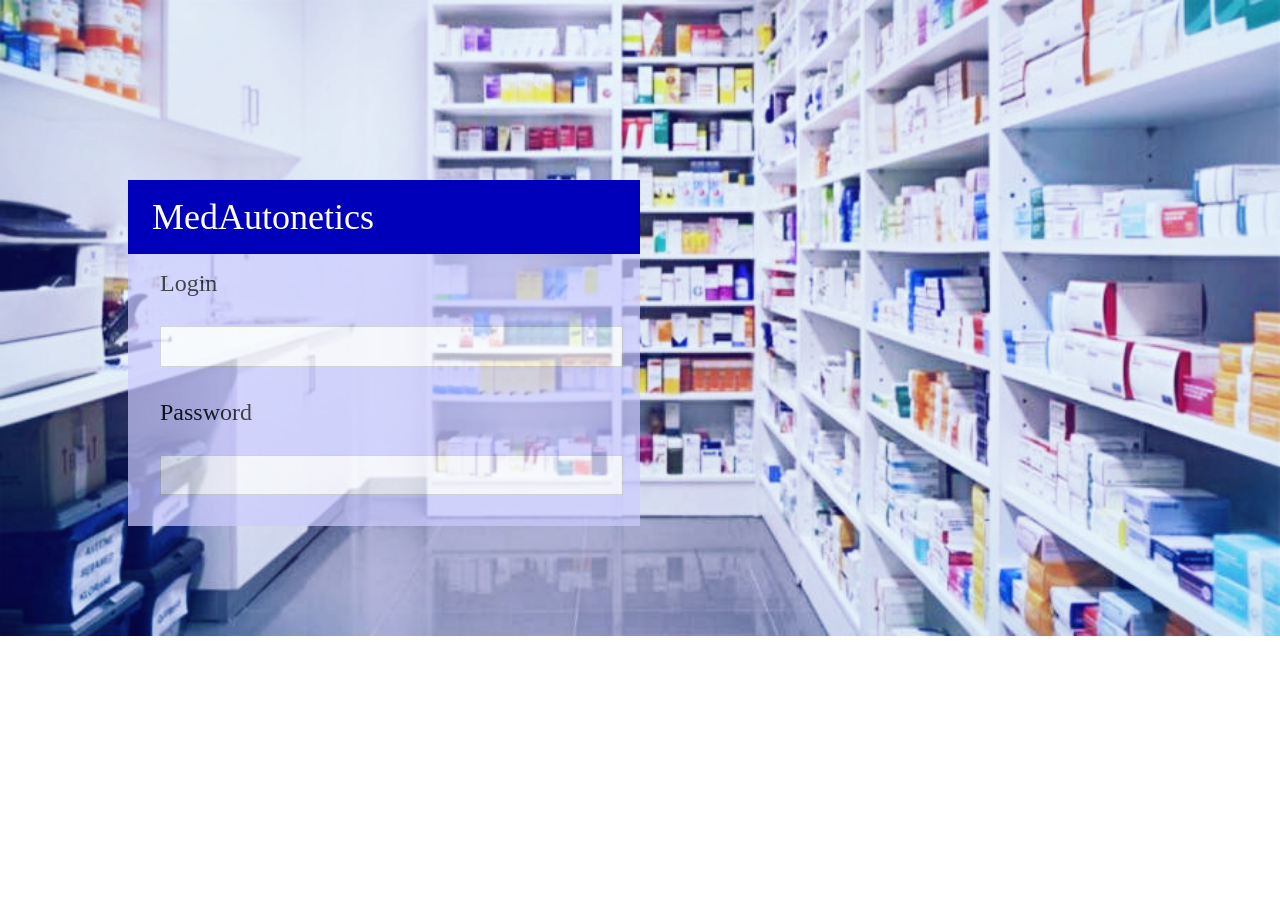
==== index.html @ f08ee28a "Mon Jun 19 12:58:38 IST 2017" ====
<html>

<head>
    <meta http-equiv="content-type" content="text/html; charset=windows-1252">
    <link rel="stylesheet" href="W3CSS/w3.css">
    <style>
        .bal1 {
            /*background-image: url("pic1.jpg");*/
            border: 0px solid #000000;
            position: absolute;
            top: 20%;
            left: 10%;
            width: 40%;
        }
        
        .bal2 {
            padding: 0px 0px 0px 24px;
            background-color: #0000bb;
            color: white;
        }
        
        #pic1 {
            border: 0px solid #000000;
        }
        
        body {
            margin: 0px;
            width: "100%";
        }
        
        h1 {
            font-family: "Roboto";
            font-weight: 200;
        }
        
        h3 {
            font-family: "Roboto";
            font-weight: 300;
        }
        
        .trans {
            opacity: 0.7;
            filter: alpha(opacity=50);
        }
        
        .w3-color1 {
            background-color: #ccccff;
            color: black;
        }
        
        .lbr {
            line-height: 1;
        }
    </style>
</head>

<body id="demo" onload="con()">
    <img id="pic1" src="pic1.jpg" alt="" width="100%">
    <div class="bal1">
        <div class="w3-row bal2">
            <h1>MedAutonetics</h1>
        </div>
        <div class="w3-col w3-color1 trans">
            <form class="w3-container">
                <div class="w3-row" style="padding: 1px 1px 16px 16px">
                    <h3> Login</h3>
                    <br class="lbr"> <input class="w3-input w3-border" type="text">
                </div>
                <div class="w3-row" style="padding: 1px 1px 16px 16px">
                    <h3> Password </h3>
                    <br class="lbr"> <input class="w3-input w3-border" type="password">
                </div>
                <div class="w3-row">

                </div>
            </form>
        </div>

    </div>

    <script>
        function con() {
            var xhttp = new XMLHttpRequest();
            xhttp.onreadystatechange = function() {
                // Typical action to be performed when the document is ready:
                document.getElementById("demo").innerHTML += xhttp.responseText;
            };
            xhttp.open("GET", "http://localhost:6789", true);
            xhttp.send();
        }
    </script>

</body>

</html>
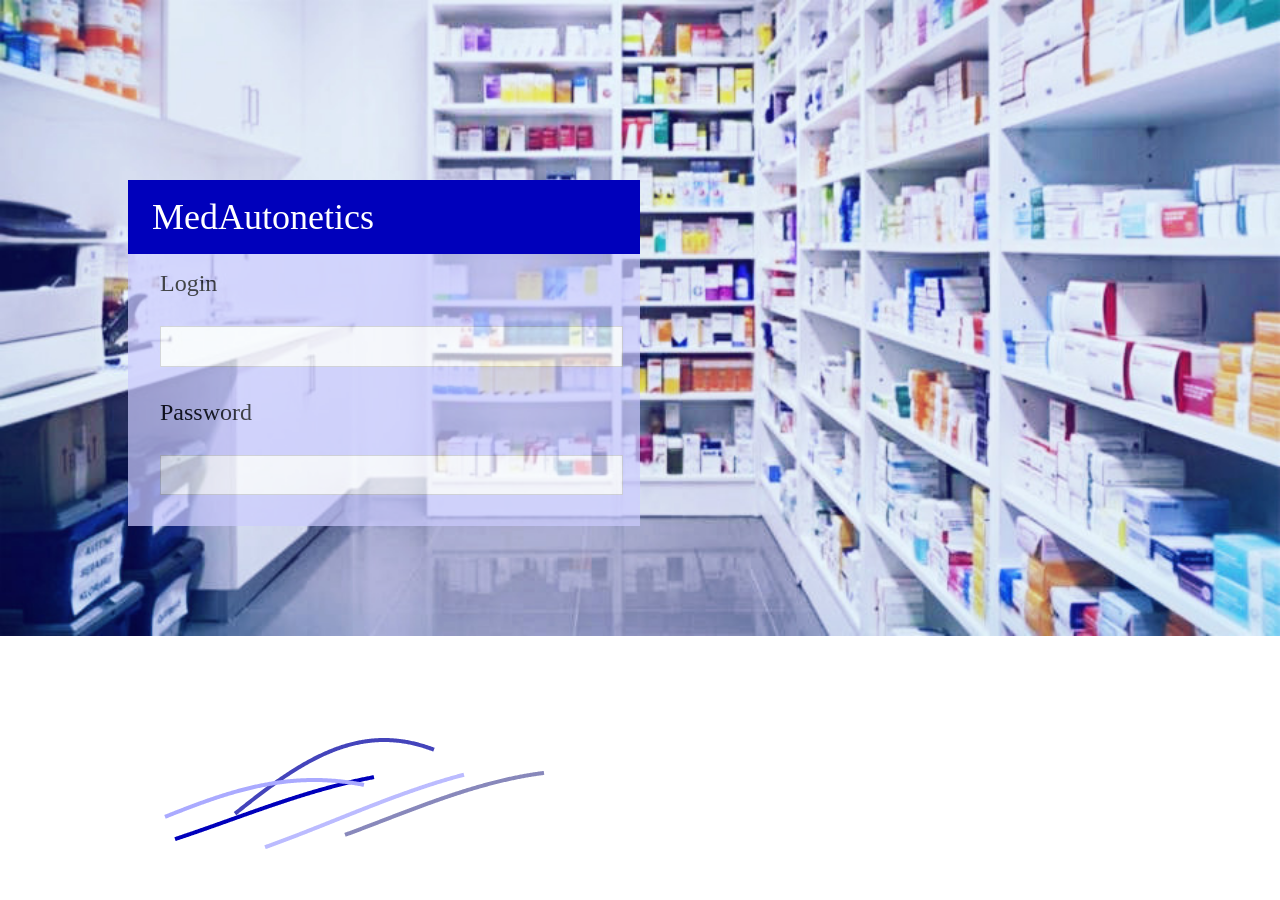
==== commit 8c3c86d2: "Mon Jun 19 18:34:16 IST 2017" ====
--- a/index.html
+++ b/index.html
@@ -54,7 +54,7 @@
     </style>
 </head>
 
-<body id="demo" onload="con()">
+<body id="demo" onload="adn()">
     <img id="pic1" src="pic1.jpg" alt="" width="100%">
     <div class="bal1">
         <div class="w3-row bal2">
@@ -75,10 +75,70 @@
                 </div>
             </form>
         </div>
-
     </div>
+    <svg id="puls" height="180" width="720" style="position:fixed; bottom:0px; left:0px;">
+        <polyline id="as" points="0,40 40,40 40,80 80,80 80,120 120,120 120,160" fill='#ffffff' fill-opacity='0.0' style="stroke:#0000bb;stroke-width:4" />
+        <polyline id="as1" points="0,40 40,40 40,80 80,80 80,120 120,120 120,160" fill='#ffffff' fill-opacity='0.0' style="stroke:#4444bb;stroke-width:4" />
+        <polyline id="as2" points="0,40 40,40 40,80 80,80 80,120 120,120 120,160" fill='#ffffff' fill-opacity='0.0' style="stroke:#8888bb;stroke-width:4" />
+        <polyline id="as3" points="0,40 40,40 40,80 80,80 80,120 120,120 120,160" fill='#ffffff' fill-opacity='0.0' style="stroke:#bbbbff;stroke-width:4" />
+        <polyline id="as4" points="0,40 40,40 40,80 80,80 80,120 120,120 120,160" fill='#ffffff' fill-opacity='0.0' style="stroke:#aaaaff;stroke-width:4" />
+    </svg>
 
     <script>
+        function adn() {
+            var a = window.innerWidth;
+            var b = document.getElementById("puls");
+            b.setAttribute("width", a);
+
+        }
+        var r = document.getElementById("as");
+        var r1 = document.getElementById("as1");
+        var r2 = document.getElementById("as2");
+        var r3 = document.getElementById("as3");
+        var r4 = document.getElementById("as4");
+        var d = "";
+        var d1 = "";
+        var d2 = "";
+        var d3 = "";
+        var d4 = "";
+        var id = setInterval(frame, 5);
+        var ik = 0;
+
+        function frame() {
+            d = "";
+            d1 = "";
+            d2 = "";
+            d3 = "";
+            d4 = "";
+            for (var i = -50, j = 0;
+                (i < window.innerWidth) && (j < 200); i++, j++) {
+                var il = Math.cos((i + ik) / 70.0 * 0.5);
+                var il1 = Math.cos((i + ik) / 50.0 * 0.5);
+                var il2 = Math.cos((i + ik) / 65.0 * 0.5);
+                var il3 = Math.cos((i + ik) / 75.0 * 0.5);
+                var il4 = Math.cos((i + ik) / 50.0 * 0.5);
+                var ilk = il + il1 + il2 + il3 + il4;
+                d += (i + ik + 10).toString() + "," + (il * 50 + 100).toString() + " ";
+                d1 += (i + ik + 70).toString() + "," + (il1 * 80 + 100).toString() + " ";
+                d2 += (i + ik + 180).toString() + "," + (il2 * 50 + 100).toString() + " ";
+                d3 += (i + ik + 100).toString() + "," + (il3 * 60 + 100).toString() + " ";
+                d4 += (i + ik).toString() + "," + (il4 * 40 + 100).toString() + " ";
+            }
+            //console.log(d);
+            r.setAttribute("points", d);
+            r1.setAttribute("points", d1);
+            r2.setAttribute("points", d2);
+            r3.setAttribute("points", d3);
+            r4.setAttribute("points", d4);
+            if (ik == window.innerWidth) {
+                ik = 0;
+            } else {
+                ik++;
+            }
+        }
+
+
+
         function con() {
             var xhttp = new XMLHttpRequest();
             xhttp.onreadystatechange = function() {
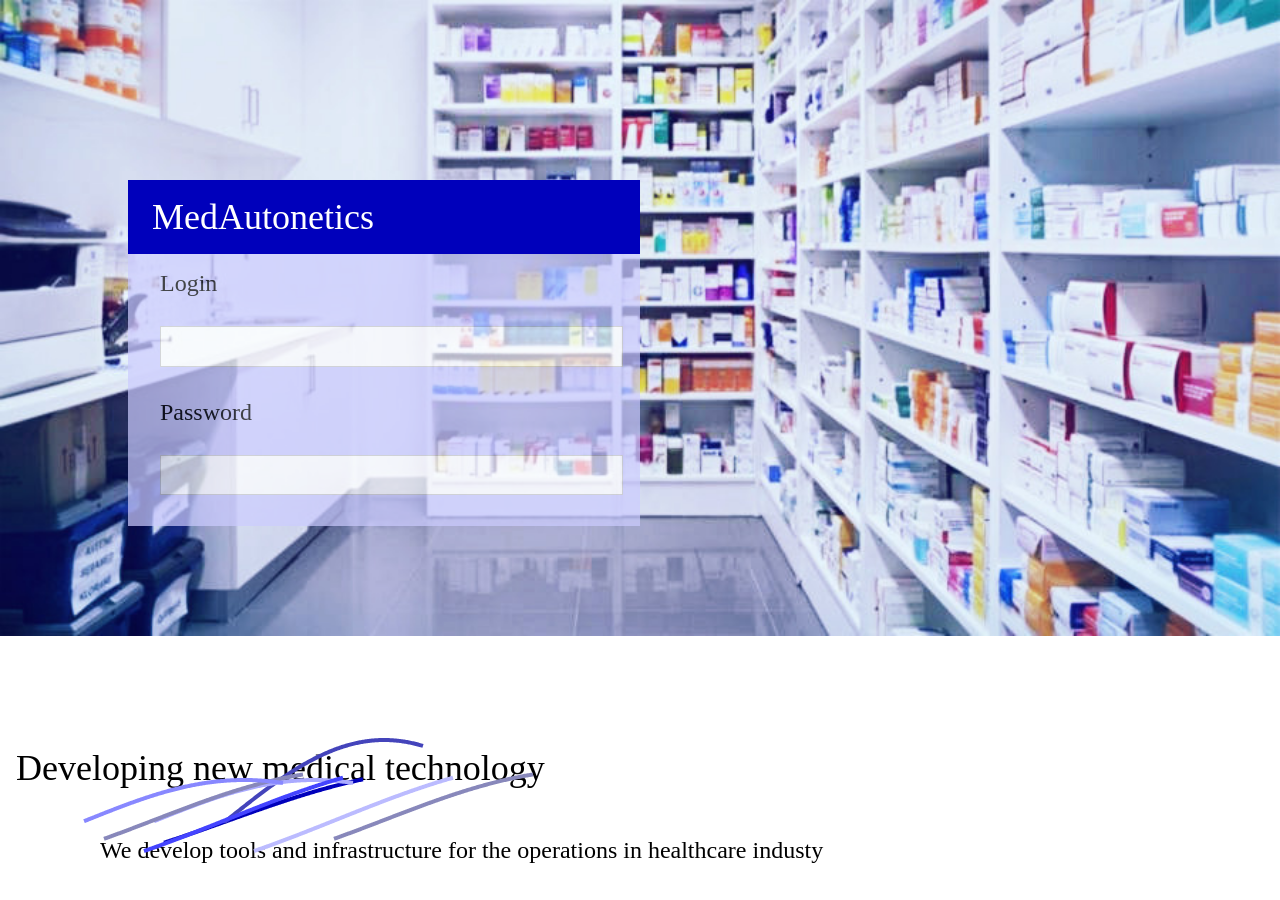
==== commit d4efe7d3: "Tue Jun 20 19:58:42 IST 2017" ====
--- a/index.html
+++ b/index.html
@@ -51,6 +51,11 @@
         .lbr {
             line-height: 1;
         }
+        
+        .light {
+            font-family: "Roboto";
+            font-weight: 200;
+        }
     </style>
 </head>
 
@@ -77,12 +82,27 @@
         </div>
     </div>
     <svg id="puls" height="180" width="720" style="position:fixed; bottom:0px; left:0px;">
-        <polyline id="as" points="0,40 40,40 40,80 80,80 80,120 120,120 120,160" fill='#ffffff' fill-opacity='0.0' style="stroke:#0000bb;stroke-width:4" />
-        <polyline id="as1" points="0,40 40,40 40,80 80,80 80,120 120,120 120,160" fill='#ffffff' fill-opacity='0.0' style="stroke:#4444bb;stroke-width:4" />
-        <polyline id="as2" points="0,40 40,40 40,80 80,80 80,120 120,120 120,160" fill='#ffffff' fill-opacity='0.0' style="stroke:#8888bb;stroke-width:4" />
-        <polyline id="as3" points="0,40 40,40 40,80 80,80 80,120 120,120 120,160" fill='#ffffff' fill-opacity='0.0' style="stroke:#bbbbff;stroke-width:4" />
-        <polyline id="as4" points="0,40 40,40 40,80 80,80 80,120 120,120 120,160" fill='#ffffff' fill-opacity='0.0' style="stroke:#aaaaff;stroke-width:4" />
+        <polyline id="as"  points="0,40 40,0" fill='#ffffff' fill-opacity='0.0' style="stroke:#0000bb;stroke-width:4" />
+        <polyline id="as1" points="0,40 40,0" fill='#ffffff' fill-opacity='0.0' style="stroke:#4444bb;stroke-width:4" />
+        <polyline id="as2" points="0,40 40,0" fill='#ffffff' fill-opacity='0.0' style="stroke:#8888bb;stroke-width:4" />
+        <polyline id="as3" points="0,40 40,0" fill='#ffffff' fill-opacity='0.0' style="stroke:#bbbbff;stroke-width:4" />
+        <polyline id="as4" points="0,40 40,0" fill='#ffffff' fill-opacity='0.0' style="stroke:#aaaaff;stroke-width:4" />
+        <polyline id="as5" points="0,40 40,0" fill='#ffffff' fill-opacity='0.0' style="stroke:#8888bb;stroke-width:4" />
+        <polyline id="as6" points="0,40 40,0" fill='#ffffff' fill-opacity='0.0' style="stroke:#4444ff;stroke-width:4" />
+        <polyline id="as7" points="0,40 40,0" fill='#ffffff' fill-opacity='0.0' style="stroke:#8888ff;stroke-width:4" />
     </svg>
+    <div class="w3-row">
+        <div class="w3-row" style="padding: 100px 1px 16px 16px">
+            <h1>
+                Developing new medical technology
+            </h1>
+        </div>
+        <div class="w3-row" style="padding: 1px 1px 16px 100px">
+            <h3 class="light">
+                We develop tools and infrastructure for the operations in healthcare industy
+            </h3>
+        </div>
+    </div>
 
     <script>
         function adn() {
@@ -96,11 +116,17 @@
         var r2 = document.getElementById("as2");
         var r3 = document.getElementById("as3");
         var r4 = document.getElementById("as4");
+        var r5 = document.getElementById("as5");
+        var r6 = document.getElementById("as6");
+        var r7 = document.getElementById("as7");
         var d = "";
         var d1 = "";
         var d2 = "";
         var d3 = "";
         var d4 = "";
+        var d5 = "";
+        var d6 = "";
+        var d7 = "";
         var id = setInterval(frame, 5);
         var ik = 0;
 
@@ -110,6 +136,9 @@
             d2 = "";
             d3 = "";
             d4 = "";
+            d5 = "";
+            d6 = "";
+            d7 = "";
             for (var i = -50, j = 0;
                 (i < window.innerWidth) && (j < 200); i++, j++) {
                 var il = Math.cos((i + ik) / 70.0 * 0.5);
@@ -117,12 +146,18 @@
                 var il2 = Math.cos((i + ik) / 65.0 * 0.5);
                 var il3 = Math.cos((i + ik) / 75.0 * 0.5);
                 var il4 = Math.cos((i + ik) / 50.0 * 0.5);
+                var il5 = Math.cos((i + ik) / 65.0 * 0.5);
+                var il6 = Math.cos((i + ik) / 75.0 * 0.5);
+                var il7 = Math.cos((i + ik) / 50.0 * 0.5);
                 var ilk = il + il1 + il2 + il3 + il4;
                 d += (i + ik + 10).toString() + "," + (il * 50 + 100).toString() + " ";
                 d1 += (i + ik + 70).toString() + "," + (il1 * 80 + 100).toString() + " ";
                 d2 += (i + ik + 180).toString() + "," + (il2 * 50 + 100).toString() + " ";
                 d3 += (i + ik + 100).toString() + "," + (il3 * 60 + 100).toString() + " ";
                 d4 += (i + ik).toString() + "," + (il4 * 40 + 100).toString() + " ";
+                d5 += (i + ik - 50).toString() + "," + (il5 * 50 + 100).toString() + " ";
+                d6 += (i + ik - 10).toString() + "," + (il6 * 60 + 100).toString() + " ";
+                d7 += (i + ik - 70).toString() + "," + (il7 * 40 + 100).toString() + " ";
             }
             //console.log(d);
             r.setAttribute("points", d);
@@ -130,6 +165,10 @@
             r2.setAttribute("points", d2);
             r3.setAttribute("points", d3);
             r4.setAttribute("points", d4);
+            r5.setAttribute("points", d5);
+            r6.setAttribute("points", d6);
+            r7.setAttribute("points", d7);
+
             if (ik == window.innerWidth) {
                 ik = 0;
             } else {
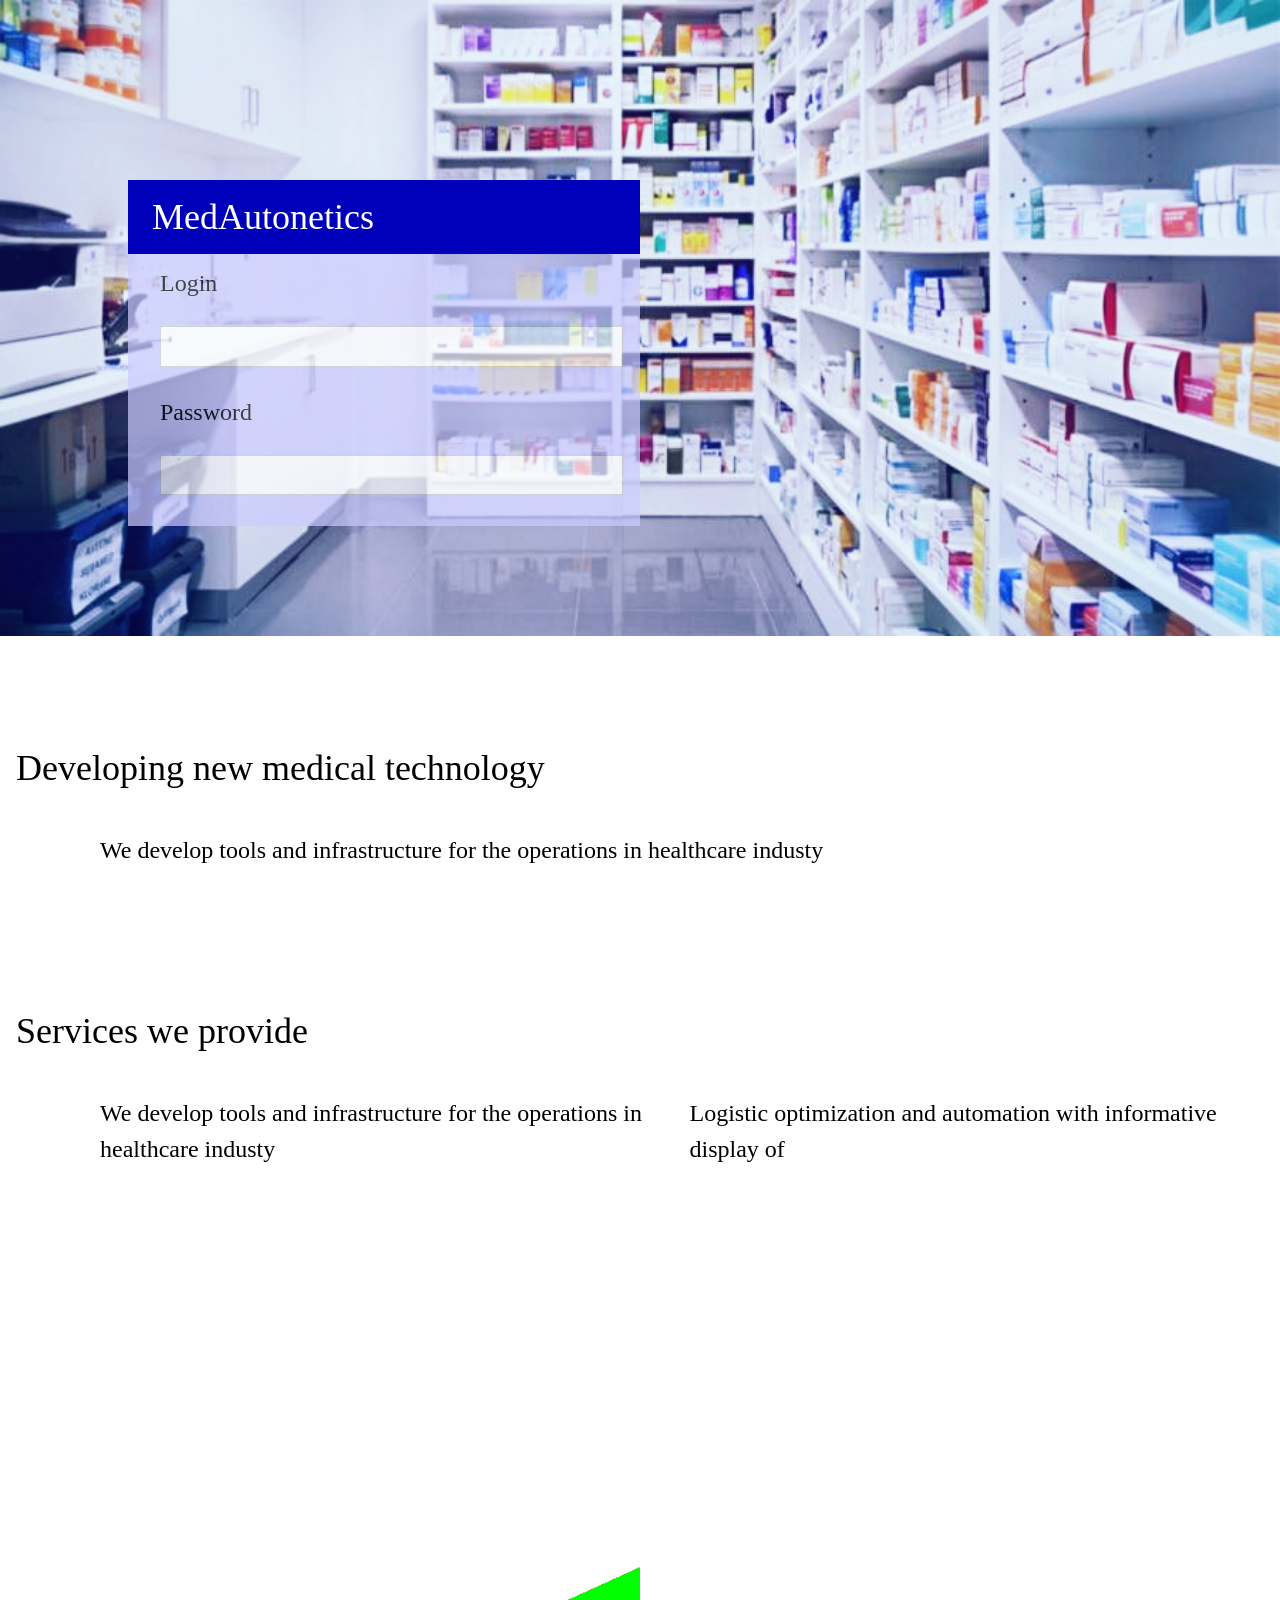
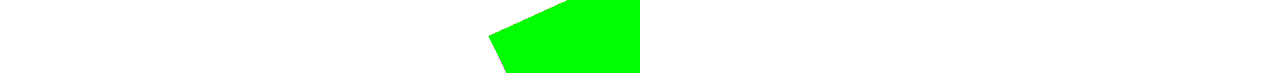
==== commit 55daf872: "Wed Jun 21 18:47:22 IST 2017" ====
--- a/index.html
+++ b/index.html
@@ -57,6 +57,23 @@
             font-weight: 200;
         }
     </style>
+
+    <link rel="stylesheet" href="WebGL%20Demo_files/webgl.css" type="text/css">
+    <script src="WebGL%20Demo_files/sylvester.js" type="text/javascript"></script>
+    <script src="WebGL%20Demo_files/glUtils.js" type="text/javascript"></script>
+    <script src="WebGL%20Demo_files/webgl-demo.js" type="text/javascript"></script>
+
+    <!-- Fragment shader program -->
+
+    <script id="shader-fs" type="x-shader/x-fragment">
+        varying lowp vec4 vColor; void main(void) { gl_FragColor = vColor; }
+    </script>
+
+    <!-- Vertex shader program -->
+
+    <script id="shader-vs" type="x-shader/x-vertex">
+        attribute vec3 aVertexPosition; attribute vec4 aVertexColor; uniform mat4 uMVMatrix; uniform mat4 uPMatrix; varying lowp vec4 vColor; void main(void) { gl_Position = uPMatrix * uMVMatrix * vec4(aVertexPosition, 1.0); vColor = aVertexColor; }
+    </script>
 </head>
 
 <body id="demo" onload="adn()">
@@ -81,7 +98,7 @@
             </form>
         </div>
     </div>
-    <svg id="puls" height="180" width="720" style="position:fixed; bottom:0px; left:0px;">
+    <!--<svg id="puls" height="180" width="720" style="position:fixed; bottom:0px; left:0px;">
         <polyline id="as"  points="0,40 40,0" fill='#ffffff' fill-opacity='0.0' style="stroke:#0000bb;stroke-width:4" />
         <polyline id="as1" points="0,40 40,0" fill='#ffffff' fill-opacity='0.0' style="stroke:#4444bb;stroke-width:4" />
         <polyline id="as2" points="0,40 40,0" fill='#ffffff' fill-opacity='0.0' style="stroke:#8888bb;stroke-width:4" />
@@ -90,7 +107,7 @@
         <polyline id="as5" points="0,40 40,0" fill='#ffffff' fill-opacity='0.0' style="stroke:#8888bb;stroke-width:4" />
         <polyline id="as6" points="0,40 40,0" fill='#ffffff' fill-opacity='0.0' style="stroke:#4444ff;stroke-width:4" />
         <polyline id="as7" points="0,40 40,0" fill='#ffffff' fill-opacity='0.0' style="stroke:#8888ff;stroke-width:4" />
-    </svg>
+    </svg>-->
     <div class="w3-row">
         <div class="w3-row" style="padding: 100px 1px 16px 16px">
             <h1>
@@ -102,16 +119,37 @@
                 We develop tools and infrastructure for the operations in healthcare industy
             </h3>
         </div>
+        <div class="w3-row" style="padding: 100px 1px 16px 16px">
+            <h1>
+                Services we provide
+            </h1>
+        </div>
+        <div class="w3-row" style="padding: 1px 1px 16px 100px">
+            <div class="w3-col l6">
+                <h3 class="light">
+                    We develop tools and infrastructure for the operations in healthcare industy
+                </h3>
+            </div>
+            <div>
+                <h3 class="light">
+                    Logistic optimization and automation with informative display of
+                </h3>
+            </div>
+        </div>
+        <canvas id="glcanvas" width="640" height="480">
+            Your browser doesn't appear to support the <code>&lt;canvas&gt;</code> element.
+        </canvas>
     </div>
 
     <script>
         function adn() {
-            var a = window.innerWidth;
-            var b = document.getElementById("puls");
-            b.setAttribute("width", a);
-
-        }
-        var r = document.getElementById("as");
+            start();
+            //var a = window.innerWidth;
+            //var b = document.getElementById("puls");
+            //b.setAttribute("width", a);
+
+        }
+        /*var r = document.getElementById("as");
         var r1 = document.getElementById("as1");
         var r2 = document.getElementById("as2");
         var r3 = document.getElementById("as3");
@@ -174,6 +212,7 @@
             } else {
                 ik++;
             }
+
         }
 
 
@@ -186,7 +225,7 @@
             };
             xhttp.open("GET", "http://localhost:6789", true);
             xhttp.send();
-        }
+        }*/
     </script>
 
 </body>
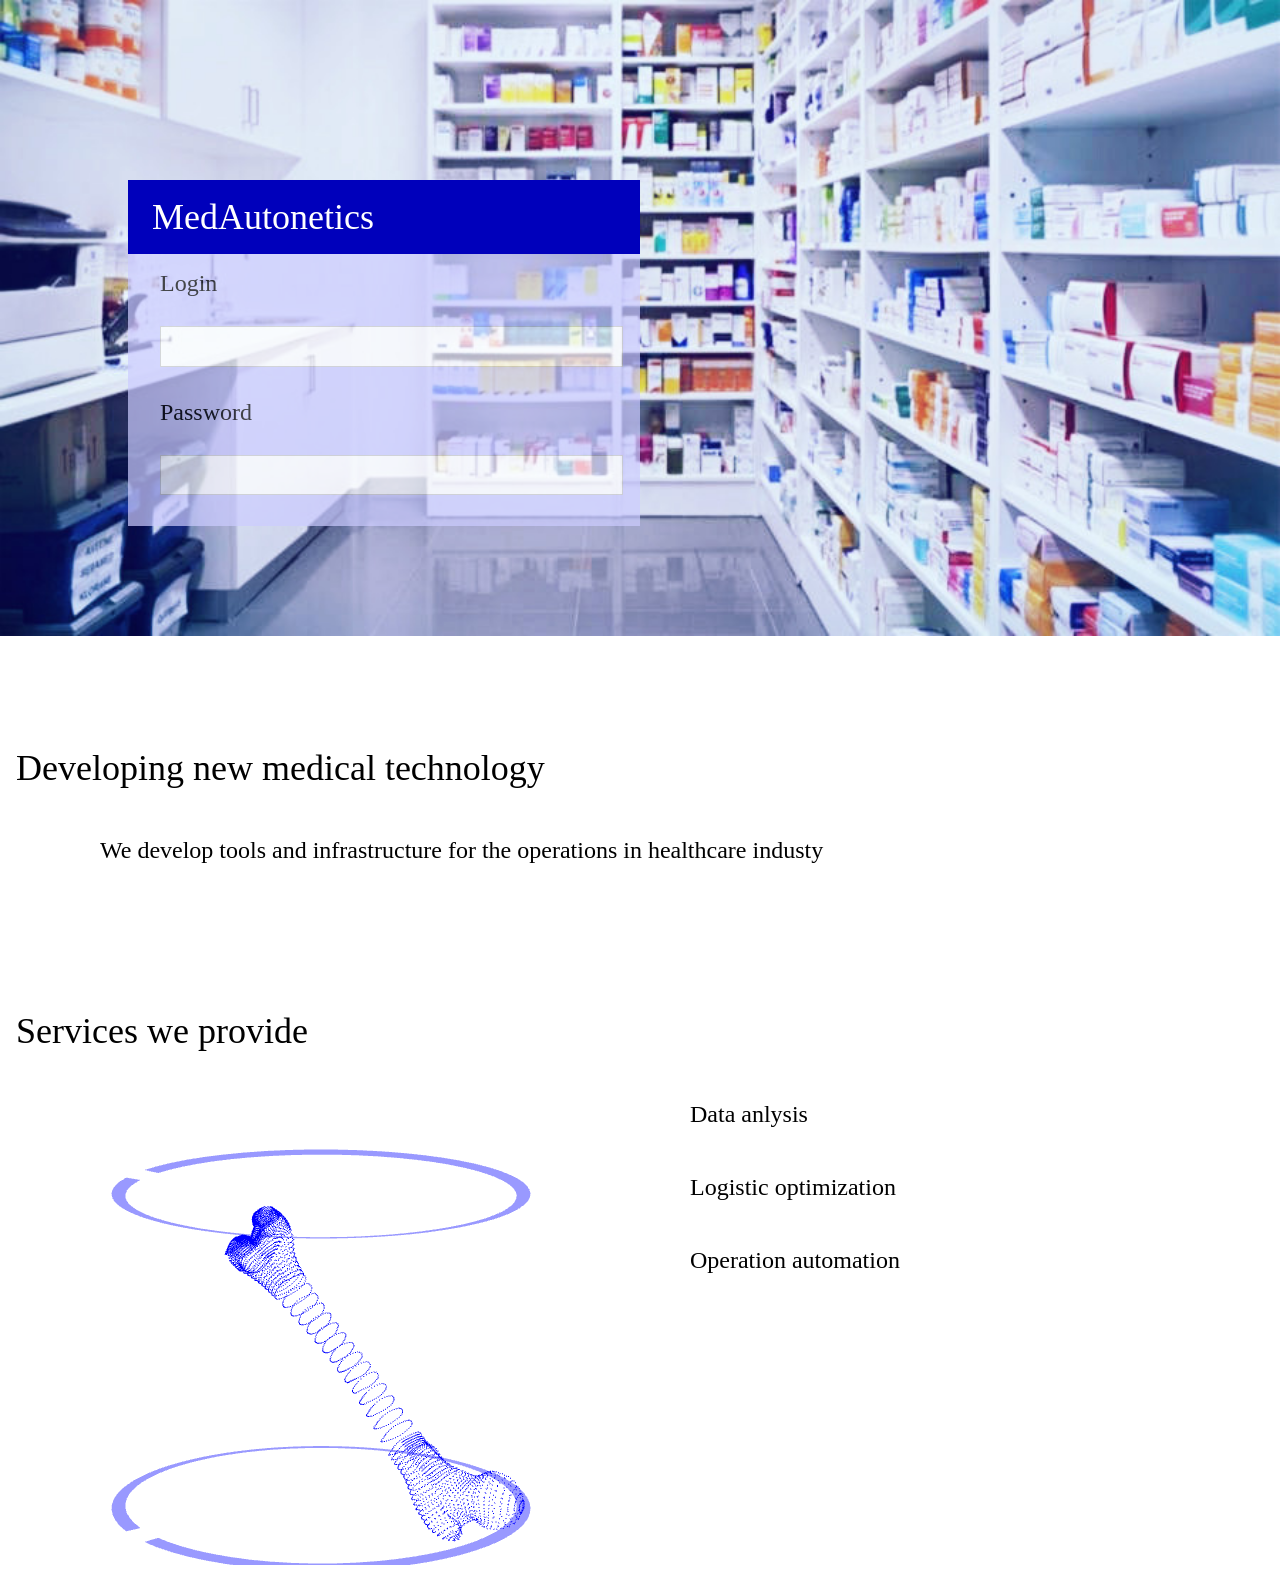
==== commit 6aa259c3: "Thu Jun 22 16:38:20 IST 2017" ====
--- a/index.html
+++ b/index.html
@@ -124,21 +124,32 @@
                 Services we provide
             </h1>
         </div>
-        <div class="w3-row" style="padding: 1px 1px 16px 100px">
+        <div class="w3-row" style="padding: 1px 1px 16px 1px">
             <div class="w3-col l6">
-                <h3 class="light">
-                    We develop tools and infrastructure for the operations in healthcare industy
-                </h3>
+                <canvas id="glcanvas" width="640" height="480">
+                    Your browser doesn't appear to support the <code>&lt;canvas&gt;</code> element.
+                </canvas>
+
             </div>
-            <div>
-                <h3 class="light">
-                    Logistic optimization and automation with informative display of
-                </h3>
+            <div class="w3-col l6">
+                <div class="w3-row" style="padding:1px 1px 16px 50px">
+                    <h3 class="light">
+                        Data anlysis
+                    </h3>
+                </div>
+                <div class="w3-row" style="padding:1px 1px 16px 50px">
+                    <h3 class="light">
+                        Logistic optimization
+                    </h3>
+                </div>
+                <div class="w3-row" style="padding:1px 1px 16px 50px">
+                    <h3 class="light">
+                        Operation automation
+                    </h3>
+                </div>
             </div>
         </div>
-        <canvas id="glcanvas" width="640" height="480">
-            Your browser doesn't appear to support the <code>&lt;canvas&gt;</code> element.
-        </canvas>
+
     </div>
 
     <script>
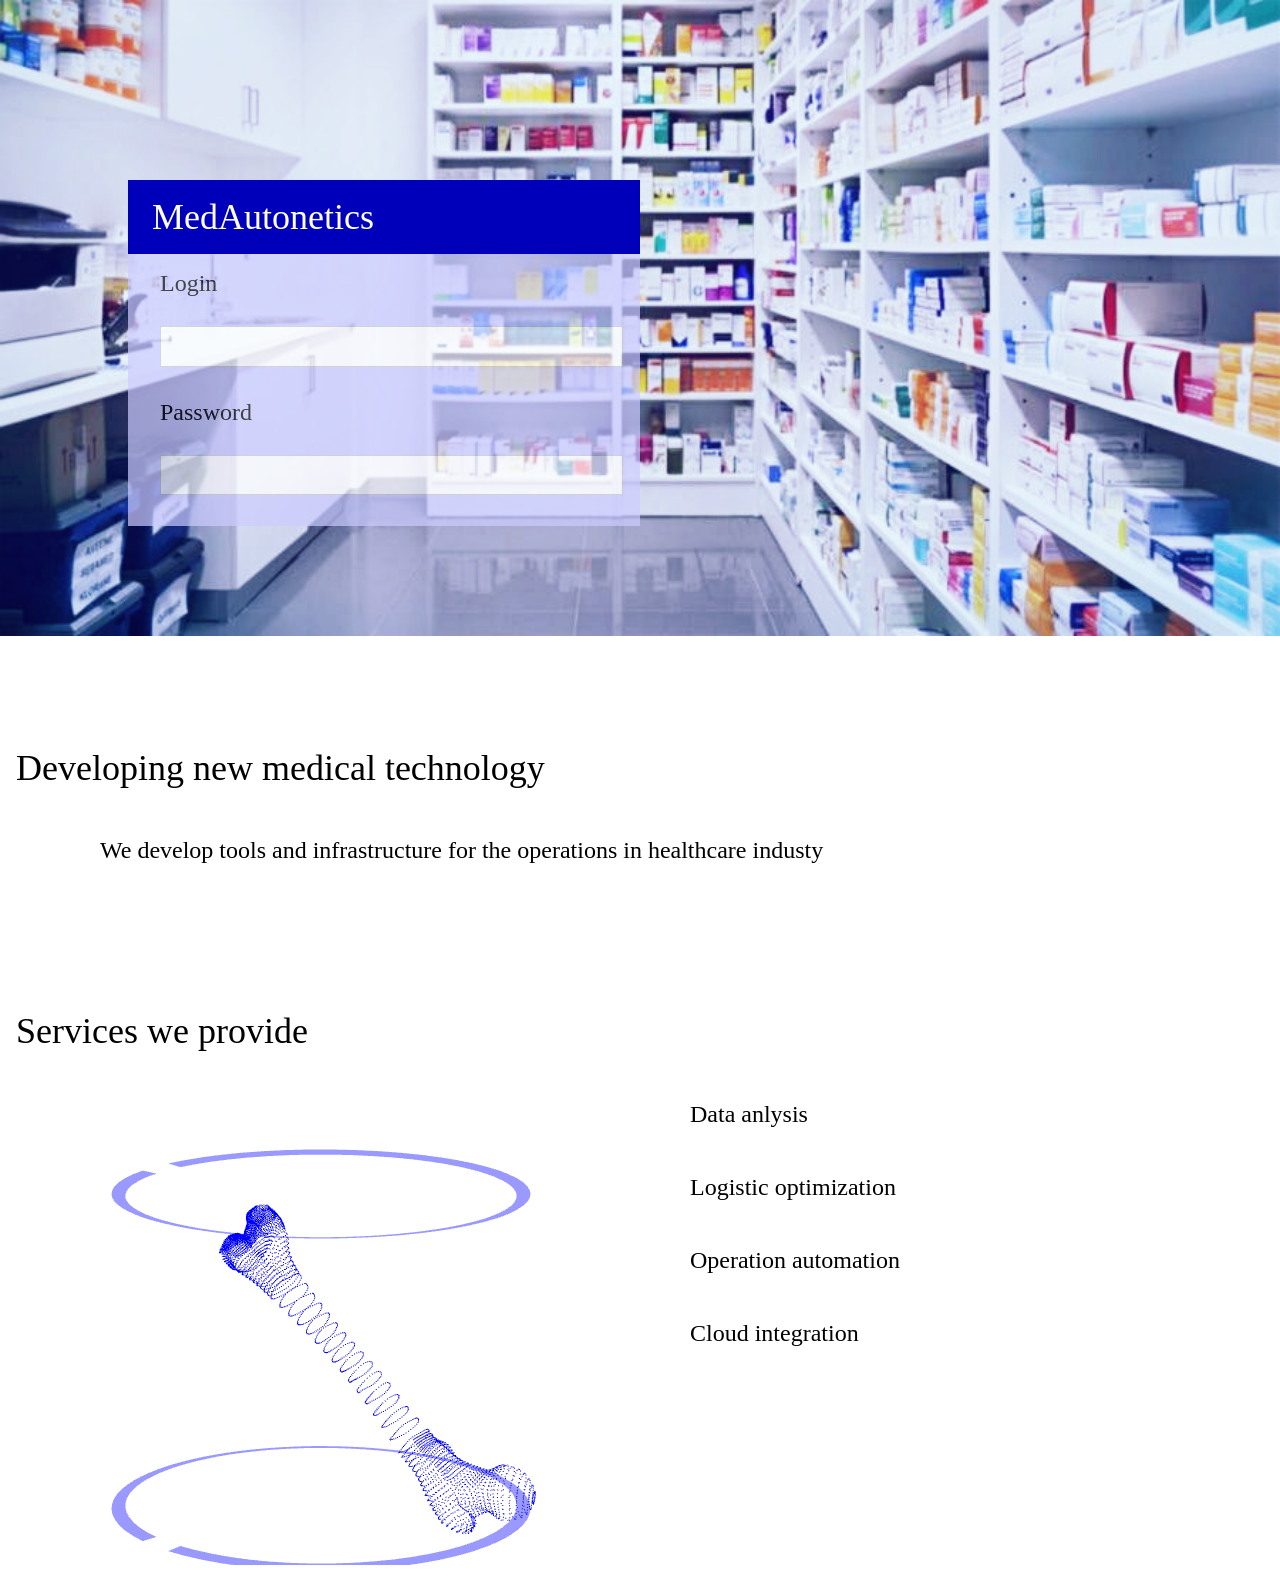
==== commit e7286493: "Thu Jun 22 16:40:48 IST 2017" ====
--- a/index.html
+++ b/index.html
@@ -145,6 +145,11 @@
                 <div class="w3-row" style="padding:1px 1px 16px 50px">
                     <h3 class="light">
                         Operation automation
+                    </h3>
+                </div>
+                <div class="w3-row" style="padding:1px 1px 16px 50px">
+                    <h3 class="light">
+                        Cloud integration
                     </h3>
                 </div>
             </div>
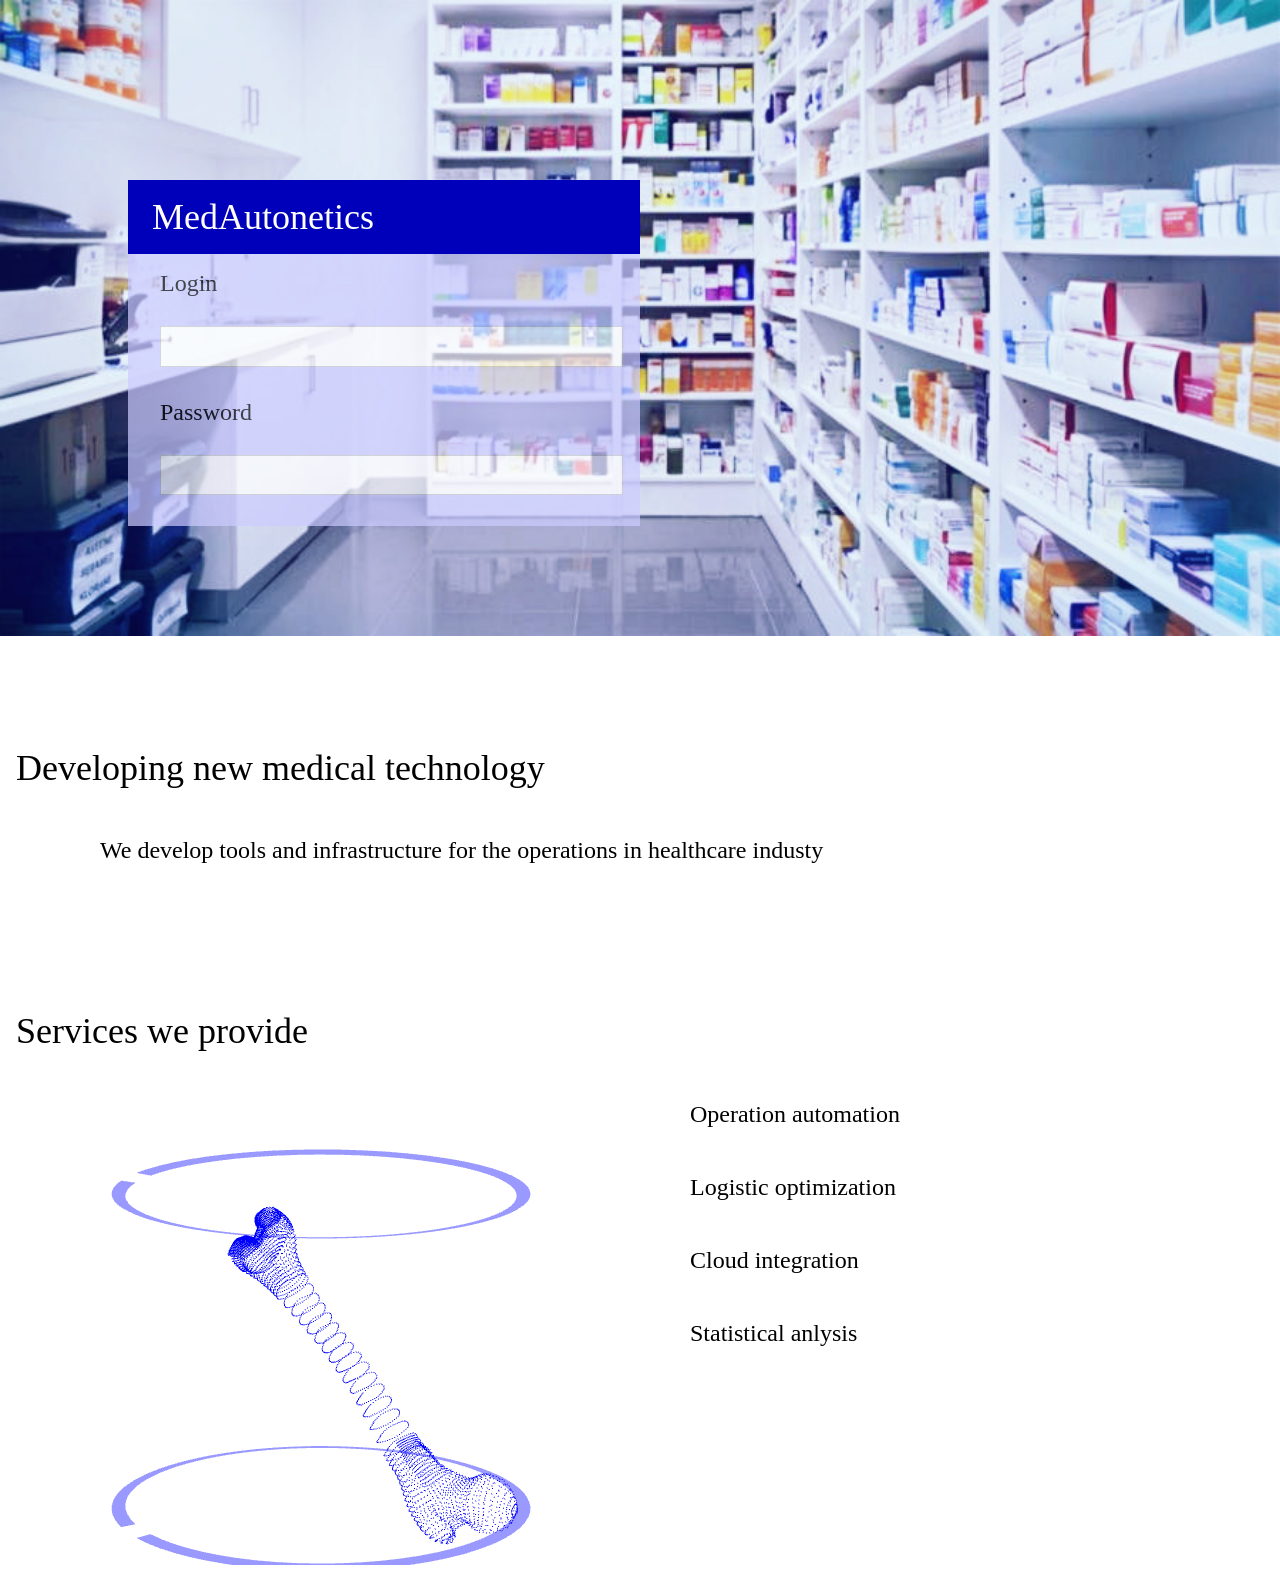
==== commit c596fa21: "first" ====
--- a/index.html
+++ b/index.html
@@ -98,16 +98,7 @@
             </form>
         </div>
     </div>
-    <!--<svg id="puls" height="180" width="720" style="position:fixed; bottom:0px; left:0px;">
-        <polyline id="as"  points="0,40 40,0" fill='#ffffff' fill-opacity='0.0' style="stroke:#0000bb;stroke-width:4" />
-        <polyline id="as1" points="0,40 40,0" fill='#ffffff' fill-opacity='0.0' style="stroke:#4444bb;stroke-width:4" />
-        <polyline id="as2" points="0,40 40,0" fill='#ffffff' fill-opacity='0.0' style="stroke:#8888bb;stroke-width:4" />
-        <polyline id="as3" points="0,40 40,0" fill='#ffffff' fill-opacity='0.0' style="stroke:#bbbbff;stroke-width:4" />
-        <polyline id="as4" points="0,40 40,0" fill='#ffffff' fill-opacity='0.0' style="stroke:#aaaaff;stroke-width:4" />
-        <polyline id="as5" points="0,40 40,0" fill='#ffffff' fill-opacity='0.0' style="stroke:#8888bb;stroke-width:4" />
-        <polyline id="as6" points="0,40 40,0" fill='#ffffff' fill-opacity='0.0' style="stroke:#4444ff;stroke-width:4" />
-        <polyline id="as7" points="0,40 40,0" fill='#ffffff' fill-opacity='0.0' style="stroke:#8888ff;stroke-width:4" />
-    </svg>-->
+
     <div class="w3-row">
         <div class="w3-row" style="padding: 100px 1px 16px 16px">
             <h1>
@@ -134,7 +125,7 @@
             <div class="w3-col l6">
                 <div class="w3-row" style="padding:1px 1px 16px 50px">
                     <h3 class="light">
-                        Data anlysis
+                        Operation automation
                     </h3>
                 </div>
                 <div class="w3-row" style="padding:1px 1px 16px 50px">
@@ -144,12 +135,12 @@
                 </div>
                 <div class="w3-row" style="padding:1px 1px 16px 50px">
                     <h3 class="light">
-                        Operation automation
-                    </h3>
-                </div>
-                <div class="w3-row" style="padding:1px 1px 16px 50px">
-                    <h3 class="light">
                         Cloud integration
+                    </h3>
+                </div>
+                <div class="w3-row" style="padding:1px 1px 16px 50px">
+                    <h3 class="light">
+                        Statistical anlysis
                     </h3>
                 </div>
             </div>
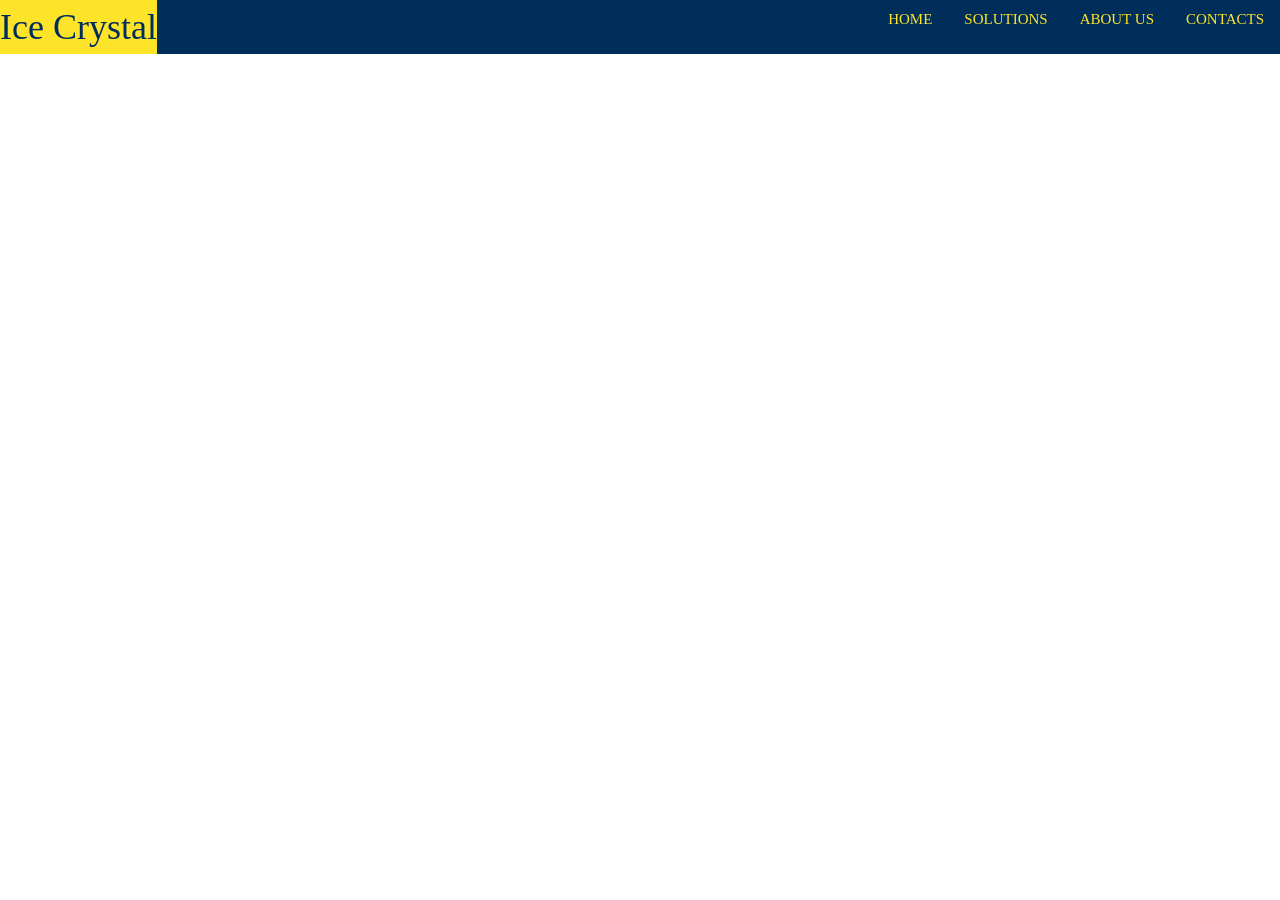
==== commit 1abb92ef: "Sat Aug 19 19:32:56 IST 2017" ====
--- a/index.html
+++ b/index.html
@@ -1,240 +1,62 @@
 <html>
 
 <head>
-    <meta http-equiv="content-type" content="text/html; charset=windows-1252">
+    <title>icecrystal</title>
     <link rel="stylesheet" href="W3CSS/w3.css">
     <style>
-        .bal1 {
-            /*background-image: url("pic1.jpg");*/
+        body,
+        h1,
+        h2 {
+            font-family: "Roboto";
             border: 0px solid #000000;
-            position: absolute;
-            top: 20%;
-            left: 10%;
-            width: 40%;
+            font-weight: 100;
+            margin: 0px;
         }
         
-        .bal2 {
-            padding: 0px 0px 0px 24px;
-            background-color: #0000bb;
-            color: white;
+        .col-blue {
+            background-color: #002e5b;
+            color: #fde428;
         }
         
-        #pic1 {
-            border: 0px solid #000000;
+        .col-trans {
+            color: #fde428;
         }
         
-        body {
-            margin: 0px;
-            width: "100%";
+        .col-trans-b {
+            color: #002e5b;
         }
         
-        h1 {
-            font-family: "Roboto";
-            font-weight: 200;
+        .col-yellow {
+            background-color: #fde428;
+            color: #002e5b;
         }
         
-        h3 {
-            font-family: "Roboto";
-            font-weight: 300;
+        .bar1 {
+            padding: 10px 30px 10px 30px;
+            min-height: 75px;
         }
         
-        .trans {
-            opacity: 0.7;
-            filter: alpha(opacity=50);
-        }
-        
-        .w3-color1 {
-            background-color: #ccccff;
-            color: black;
-        }
-        
-        .lbr {
-            line-height: 1;
-        }
-        
-        .light {
-            font-family: "Roboto";
-            font-weight: 200;
+        .atab {
+            padding: 0px 20px 0px 20px;
         }
     </style>
-
-    <link rel="stylesheet" href="WebGL%20Demo_files/webgl.css" type="text/css">
-    <script src="WebGL%20Demo_files/sylvester.js" type="text/javascript"></script>
-    <script src="WebGL%20Demo_files/glUtils.js" type="text/javascript"></script>
-    <script src="WebGL%20Demo_files/webgl-demo.js" type="text/javascript"></script>
-
-    <!-- Fragment shader program -->
-
-    <script id="shader-fs" type="x-shader/x-fragment">
-        varying lowp vec4 vColor; void main(void) { gl_FragColor = vColor; }
-    </script>
-
-    <!-- Vertex shader program -->
-
-    <script id="shader-vs" type="x-shader/x-vertex">
-        attribute vec3 aVertexPosition; attribute vec4 aVertexColor; uniform mat4 uMVMatrix; uniform mat4 uPMatrix; varying lowp vec4 vColor; void main(void) { gl_Position = uPMatrix * uMVMatrix * vec4(aVertexPosition, 1.0); vColor = aVertexColor; }
-    </script>
 </head>
 
-<body id="demo" onload="adn()">
-    <img id="pic1" src="pic1.jpg" alt="" width="100%">
-    <div class="bal1">
-        <div class="w3-row bal2">
-            <h1>MedAutonetics</h1>
-        </div>
-        <div class="w3-col w3-color1 trans">
-            <form class="w3-container">
-                <div class="w3-row" style="padding: 1px 1px 16px 16px">
-                    <h3> Login</h3>
-                    <br class="lbr"> <input class="w3-input w3-border" type="text">
-                </div>
-                <div class="w3-row" style="padding: 1px 1px 16px 16px">
-                    <h3> Password </h3>
-                    <br class="lbr"> <input class="w3-input w3-border" type="password">
-                </div>
-                <div class="w3-row">
+<body>
 
-                </div>
-            </form>
+    <div class="w3-top">
+        <div class="w3-bar col-blue">
+            <div class="w3-left col-yellow">
+                <h1>Ice Crystal</h1>
+            </div>
+            <div class="w3-right w3-hide-small">
+                <a class="w3-bar-item w3-button atab">HOME</a>
+                <a class="w3-bar-item w3-button atab">SOLUTIONS</a>
+                <a class="w3-bar-item w3-button atab">ABOUT US</a>
+                <a class="w3-bar-item w3-button atab">CONTACTS</a>
+            </div>
         </div>
     </div>
-
-    <div class="w3-row">
-        <div class="w3-row" style="padding: 100px 1px 16px 16px">
-            <h1>
-                Developing new medical technology
-            </h1>
-        </div>
-        <div class="w3-row" style="padding: 1px 1px 16px 100px">
-            <h3 class="light">
-                We develop tools and infrastructure for the operations in healthcare industy
-            </h3>
-        </div>
-        <div class="w3-row" style="padding: 100px 1px 16px 16px">
-            <h1>
-                Services we provide
-            </h1>
-        </div>
-        <div class="w3-row" style="padding: 1px 1px 16px 1px">
-            <div class="w3-col l6">
-                <canvas id="glcanvas" width="640" height="480">
-                    Your browser doesn't appear to support the <code>&lt;canvas&gt;</code> element.
-                </canvas>
-
-            </div>
-            <div class="w3-col l6">
-                <div class="w3-row" style="padding:1px 1px 16px 50px">
-                    <h3 class="light">
-                        Operation automation
-                    </h3>
-                </div>
-                <div class="w3-row" style="padding:1px 1px 16px 50px">
-                    <h3 class="light">
-                        Logistic optimization
-                    </h3>
-                </div>
-                <div class="w3-row" style="padding:1px 1px 16px 50px">
-                    <h3 class="light">
-                        Cloud integration
-                    </h3>
-                </div>
-                <div class="w3-row" style="padding:1px 1px 16px 50px">
-                    <h3 class="light">
-                        Statistical anlysis
-                    </h3>
-                </div>
-            </div>
-        </div>
-
-    </div>
-
-    <script>
-        function adn() {
-            start();
-            //var a = window.innerWidth;
-            //var b = document.getElementById("puls");
-            //b.setAttribute("width", a);
-
-        }
-        /*var r = document.getElementById("as");
-        var r1 = document.getElementById("as1");
-        var r2 = document.getElementById("as2");
-        var r3 = document.getElementById("as3");
-        var r4 = document.getElementById("as4");
-        var r5 = document.getElementById("as5");
-        var r6 = document.getElementById("as6");
-        var r7 = document.getElementById("as7");
-        var d = "";
-        var d1 = "";
-        var d2 = "";
-        var d3 = "";
-        var d4 = "";
-        var d5 = "";
-        var d6 = "";
-        var d7 = "";
-        var id = setInterval(frame, 5);
-        var ik = 0;
-
-        function frame() {
-            d = "";
-            d1 = "";
-            d2 = "";
-            d3 = "";
-            d4 = "";
-            d5 = "";
-            d6 = "";
-            d7 = "";
-            for (var i = -50, j = 0;
-                (i < window.innerWidth) && (j < 200); i++, j++) {
-                var il = Math.cos((i + ik) / 70.0 * 0.5);
-                var il1 = Math.cos((i + ik) / 50.0 * 0.5);
-                var il2 = Math.cos((i + ik) / 65.0 * 0.5);
-                var il3 = Math.cos((i + ik) / 75.0 * 0.5);
-                var il4 = Math.cos((i + ik) / 50.0 * 0.5);
-                var il5 = Math.cos((i + ik) / 65.0 * 0.5);
-                var il6 = Math.cos((i + ik) / 75.0 * 0.5);
-                var il7 = Math.cos((i + ik) / 50.0 * 0.5);
-                var ilk = il + il1 + il2 + il3 + il4;
-                d += (i + ik + 10).toString() + "," + (il * 50 + 100).toString() + " ";
-                d1 += (i + ik + 70).toString() + "," + (il1 * 80 + 100).toString() + " ";
-                d2 += (i + ik + 180).toString() + "," + (il2 * 50 + 100).toString() + " ";
-                d3 += (i + ik + 100).toString() + "," + (il3 * 60 + 100).toString() + " ";
-                d4 += (i + ik).toString() + "," + (il4 * 40 + 100).toString() + " ";
-                d5 += (i + ik - 50).toString() + "," + (il5 * 50 + 100).toString() + " ";
-                d6 += (i + ik - 10).toString() + "," + (il6 * 60 + 100).toString() + " ";
-                d7 += (i + ik - 70).toString() + "," + (il7 * 40 + 100).toString() + " ";
-            }
-            //console.log(d);
-            r.setAttribute("points", d);
-            r1.setAttribute("points", d1);
-            r2.setAttribute("points", d2);
-            r3.setAttribute("points", d3);
-            r4.setAttribute("points", d4);
-            r5.setAttribute("points", d5);
-            r6.setAttribute("points", d6);
-            r7.setAttribute("points", d7);
-
-            if (ik == window.innerWidth) {
-                ik = 0;
-            } else {
-                ik++;
-            }
-
-        }
-
-
-
-        function con() {
-            var xhttp = new XMLHttpRequest();
-            xhttp.onreadystatechange = function() {
-                // Typical action to be performed when the document is ready:
-                document.getElementById("demo").innerHTML += xhttp.responseText;
-            };
-            xhttp.open("GET", "http://localhost:6789", true);
-            xhttp.send();
-        }*/
-    </script>
-
 </body>
 
 </html>
